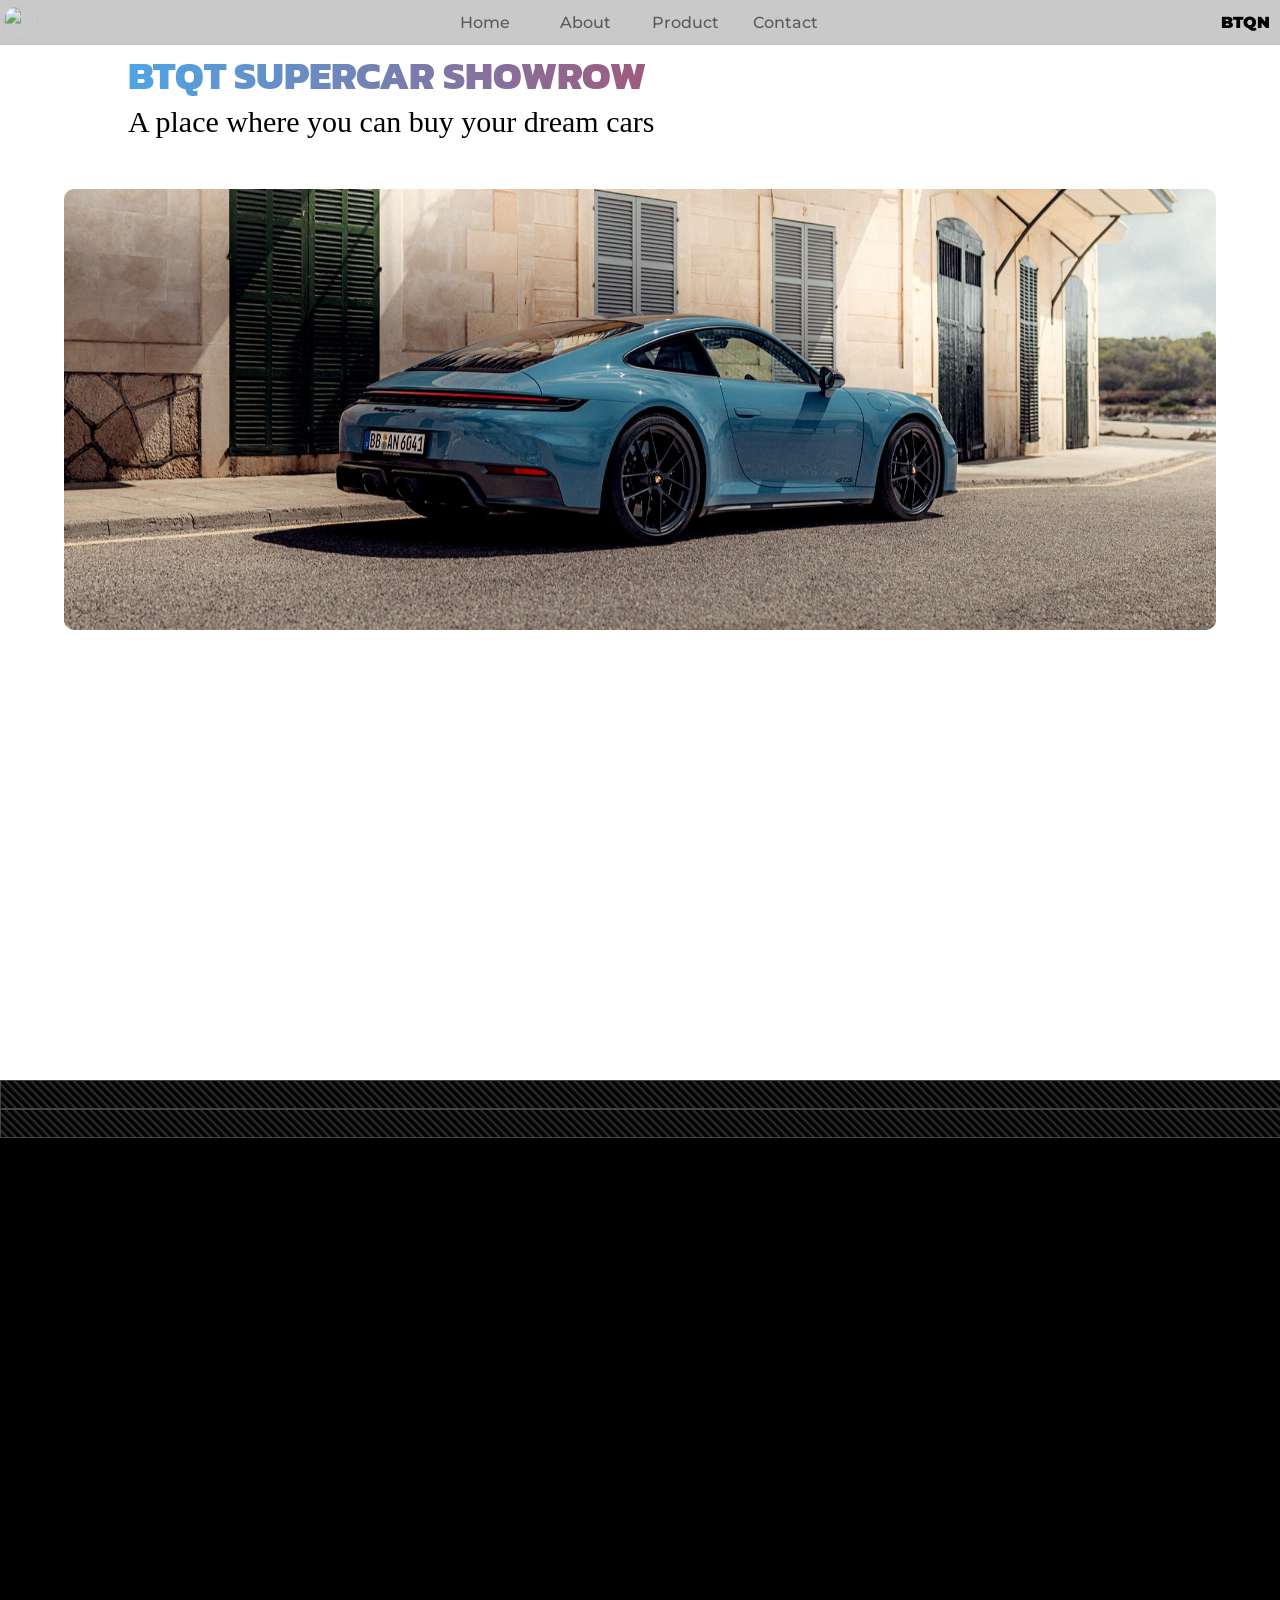
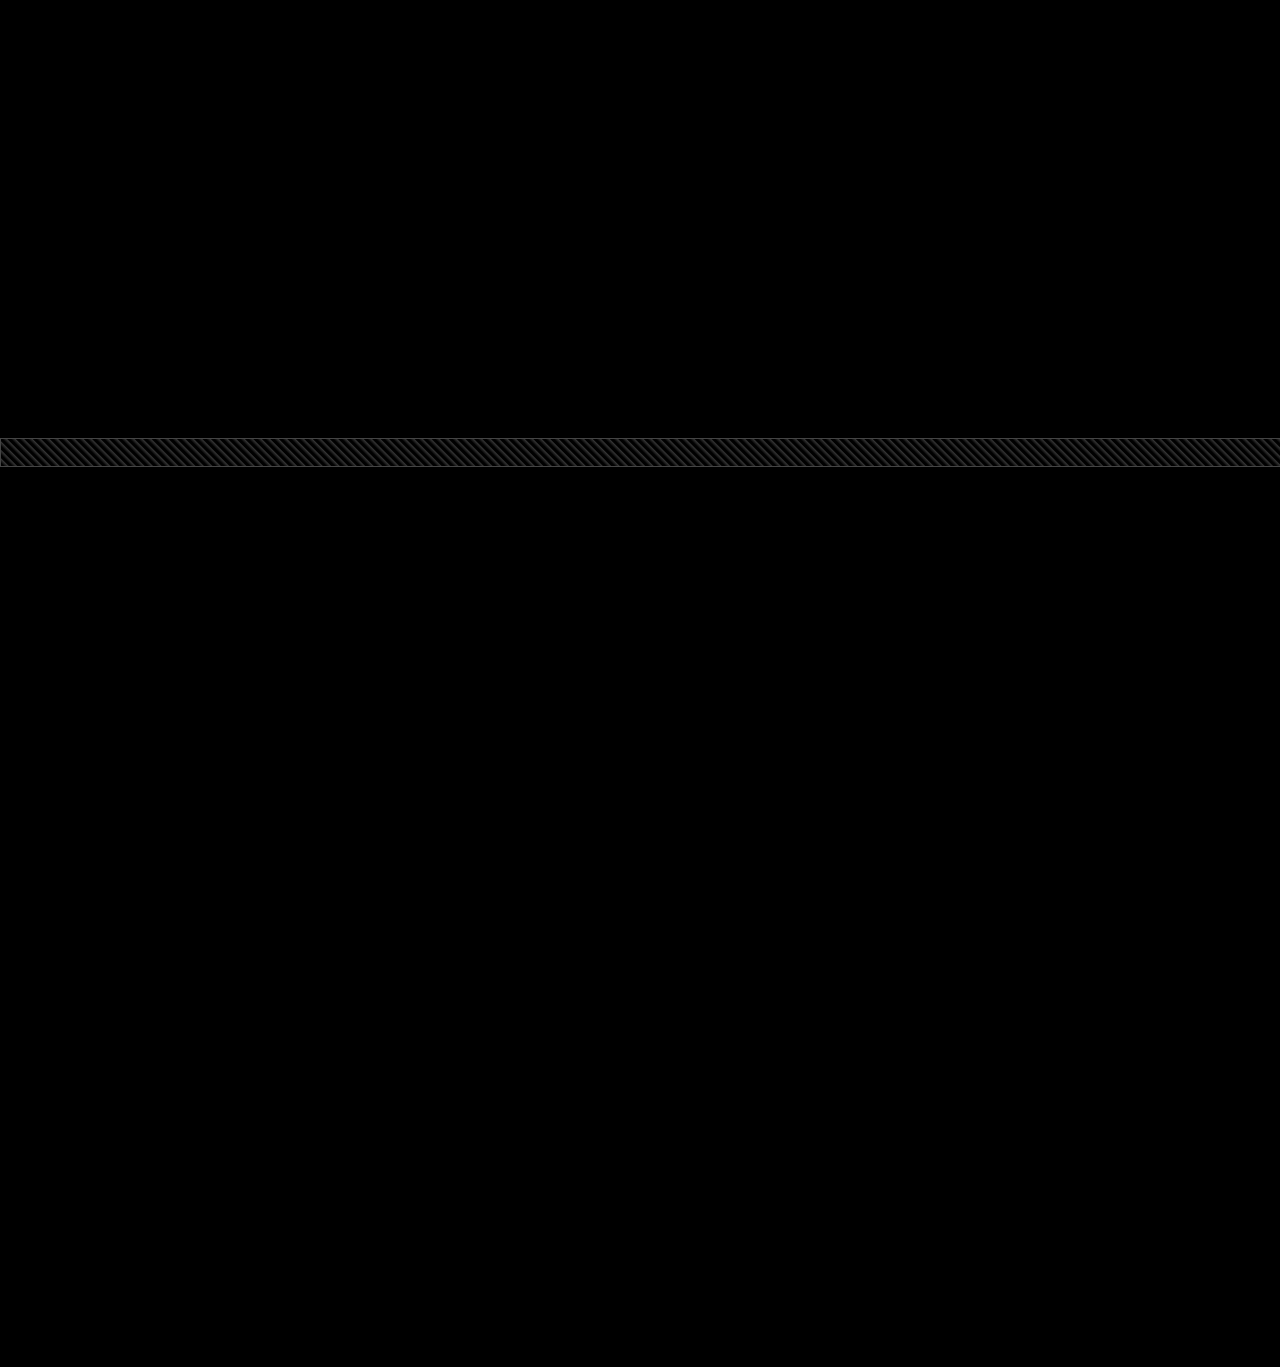
==== Web-Report/index.html @ 070058de "convert submodule to normal folder" ====
<!DOCTYPE html>
<html>
    <head>
        <title>BTQN SUPERCAR</title>
        <meta charset="utf-8">
        <link rel="stylesheet" href="./assets/style.css">
        <meta name="viewport" content="width=device-width, initial-scale=1.0">
        <link rel="preconnect" href="https://fonts.googleapis.com">
        <link rel="preconnect" href="https://fonts.gstatic.com" crossorigin>
        <link href="https://fonts.googleapis.com/css2?family=Work+Sans:ital,wght@0,100..900;1,100..900&display=swap" rel="stylesheet">
        <link href="https://fonts.googleapis.com/css2?family=Kanit:ital,wght@0,100;0,200;0,300;0,400;0,500;0,600;0,700;0,800;0,900;1,100;1,200;1,300;1,400;1,500;1,600;1,700;1,800;1,900&family=Montserrat:ital,wght@0,100..900;1,100..900&family=Noto+Sans:ital,wght@0,100..900;1,100..900&display=swap" rel="stylesheet">
        <link href="https://fonts.googleapis.com/css2?family=Amatic+SC:wght@400;700&display=swap" rel="stylesheet">
        <link href="https://db.onlinewebfonts.com/c/2ad24930d996d33544708f0637f7690a?family=Porsche+Next" rel="stylesheet">
    </head>

   <body>
        <div id="main">
            <div id="header">
                <div id="tasbar">
                    <div id="avartar">
                        <img src="/Web-Report/BTQN.png" alt="">
                    </div>
                       
                    <ul id="nav">
                        <li><a href="#home">Home</a></li>
                        <li><a href="#about">About</a></li>
                        <li><a href="#product">Product</a></li>
                        <li><a href="#contact">Contact</a></li>
                    </ul> 
                    <div id="name">
                        BTQN
                    </div>    
                </div>
            </div>
            <div id="home">
                <div id="pad"></div>
                <h1 id="text1">BTQT SUPERCAR SHOWROW</h1>
                <h2 id="text2">A place where you can buy your dream cars</h2>
                <img id="startpic" src="/Web-Report/Porsche 911.jpg" alt="">
                </div>
                
            </div>
            <div id="wall"></div>
            <div id="about">
                
            </div>
            <div id="wall"></div>
            <div id="product">

            </div>
            <div id="wall"></div>
            <div id="contact">

            </div>
        </div>
    </body>
</html>
---- Web-Report/assets/style.css ----
@font-face {
    font-family: playfair;
    src: url('Font/Playfair_Display/PlayfairDisplay-Italic-VariableFont_wght.ttf') format('truetype');
}

/*-----------------------------------------------------------------*/

@media only screen and (max-width: 1024px) {
#nav li { 
    display: none; 
}

#leftmenu {
    width: 100%;
    justify-content: space-between;
    margin-left: 0;
    padding-right: 7px;
    box-sizing: border-box;
}

#sig img {
    transform: translate(5vw, -4vh) !important;
}

}

/*-----------------------------------------------------------------*/
@media only screen and (max-width: 730px) {
    #text {
    width: 90% !important;
    padding: 0 5vw 0 5vw !important;
    margin: 0 auto 0 auto !important;
}

#introduce {
    font-size: 1.1rem !important;
    text-align: justify;
}

#sig img {
    transform: translate(5vw, -4vh) !important;
}

#about {
    flex-direction: column;
}

#pic {
    padding: 0 0 20px 0 !important;
    margin: 0 !important;
    width: 100% !important;
}
}

/*-----------------------------------------------------------------*/
@media only screen and (max-width: 480px) {
body {
    background-color: rgb(0, 0, 0);
}

#nav li {
    display: none;
}

#slogan {
    width: 90vw !important;
    font-size: 2rem !important;
}

#welcome {
    width: 90vw !important;
}

#text {
    width: 90% !important;
    padding: 8vw 5vw 0 5vw !important;
    margin: 0 auto 0 auto !important;
}

#introduce {
    font-size: 1.1rem !important;
    text-align: justify;
}

#sig img {
    transform: translate(5vw, -4vh) !important;
}

#about {
    flex-direction: column;
}

#pic {
    padding: 0 0 30px 0 !important;
    margin: 0 auto 0 auto !important;
    width: 90% !important;
    
}

}

/*-----------------------------------------------------------------*/
html {
    scroll-behavior: smooth;
}


body {
    margin: 0;
}

#header {
    height: 5vh;
    background-color: rgba(0, 0, 0, 0);
    top: 0;
    left: 0;
    right: 0;
    position: fixed;
    z-index: 9999;

}

#tasbar {
    position: relative;
    height: 5vh;
    width: 100%;
    display: flex;
    background-color: #c9c9c9;
   backdrop-filter: blur(150px);
    align-items: center;
    justify-content: space-between;
}

#avartar {
    width: 25%;
}

#avartar img {
    position: absolute;
    width: 35px;
    height: 35px;
    border-radius: 100%;
    display: flex;
    margin-left: 3px;
    transform: translateY(-50%);
}

#name {
    width: 25%;
    position: static;
    font-family: 'Montserrat';
    font-weight: 900;
    color: #000000;
    justify-content: right;
    display: flex;
    margin-right: 10px;
}

#nav {
    margin: 0;
    padding: 0;
    width: 100vw;
    display: flex;
    list-style: none;
    align-items: center;
    justify-content: center;
}

#nav li {
    width: 100px;
    text-align: center;
    color: #464646;
    font-weight: 500;
}

#nav li a {
    font-family: 'Montserrat';
    color: #414141d0;
    text-decoration: none;
    height: 35px;
    padding: 0 10px;
    width: 80px;
    display: flex;
    align-items: center;
    justify-content: center;
}

#nav li:hover a {
    background-color: #91919171 ;
    color: #000000;
    height: 35px;
    width: 73px;
    margin: auto auto auto auto;
    align-items: center;
    justify-content: center;
    border-radius: 99999px;
    box-shadow: 0 0 30px #adadad44  ;
    transition: 
        background-color 0.4s ease,
        color 0.5s ease,
        box-shadow 0.5s ease;
}

#nav li:active a {
    background-color: #9b9b9b71 ;
    color: #ffffff;
    height: 35px;
    width: 73px;
    margin: auto auto auto auto;
    align-items: center;
    justify-content: center;
    border-radius: 99999px;
    box-shadow: 0 0 30px #adadad44  ;
    
}

/*-----------------------------------------------------------------*/

#home {
    margin: 0;
    padding: 0;
    width: 100vw;            
    height: 120vh;
    background-color: #ffffff;
    display: flex;
    flex-direction: column;
}

#pad {
    width: 100%;
    height: 5vh;
}

#text1 {
    font-family: "Kanit";
    background: linear-gradient(to left, rgb(255, 0, 0), rgb(59, 183, 255));
    background-clip: text;
    font-size: 40px;
    font-weight: 800;
    padding-left: 10vw;
    margin: 0;
    color: rgba(0, 0, 0, 0);
}

#text2 {
    font-family: "Porsche Next";
    color: black;
    font-size: 30px;
    font-weight: 300;
    padding-left: 10vw;
    margin: 0;
}

#startpic {
    width: 90vw;
    height: auto;
    align-items: center;
    justify-content: center;
    margin: 50px auto 0 auto;
    border-radius: 10px;
}



/*-----------------------------------------------------------------*/

#wall {
    width: 100vw;
    height: 3vh;
    background: repeating-linear-gradient(
        45deg,
        #000000,        
        #000000 2px,   
        #333333 5px,   
        #000000 6px  
    );
    border: 1px solid #444;
}

/*-----------------------------------------------------------------*/
#about {
    margin: 0;
    padding: 0;
    width: 100vw;            
    height: auto;
    background-color: rgb(0, 0, 0);
    justify-content: none;
    display: flex;
}



/*-----------------------------------------------------------------*/

#product {
    margin: 0;
    padding: 0;
    width: 100vw;            
    height: 100vh;
    background-color: rgb(0, 0, 0);
}

/*-----------------------------------------------------------------*/

#contact{
    margin: 0;
    padding: 0;
    width: 100vw;            
    height: 100vh;
    background-color: rgb(0, 0, 0);
}
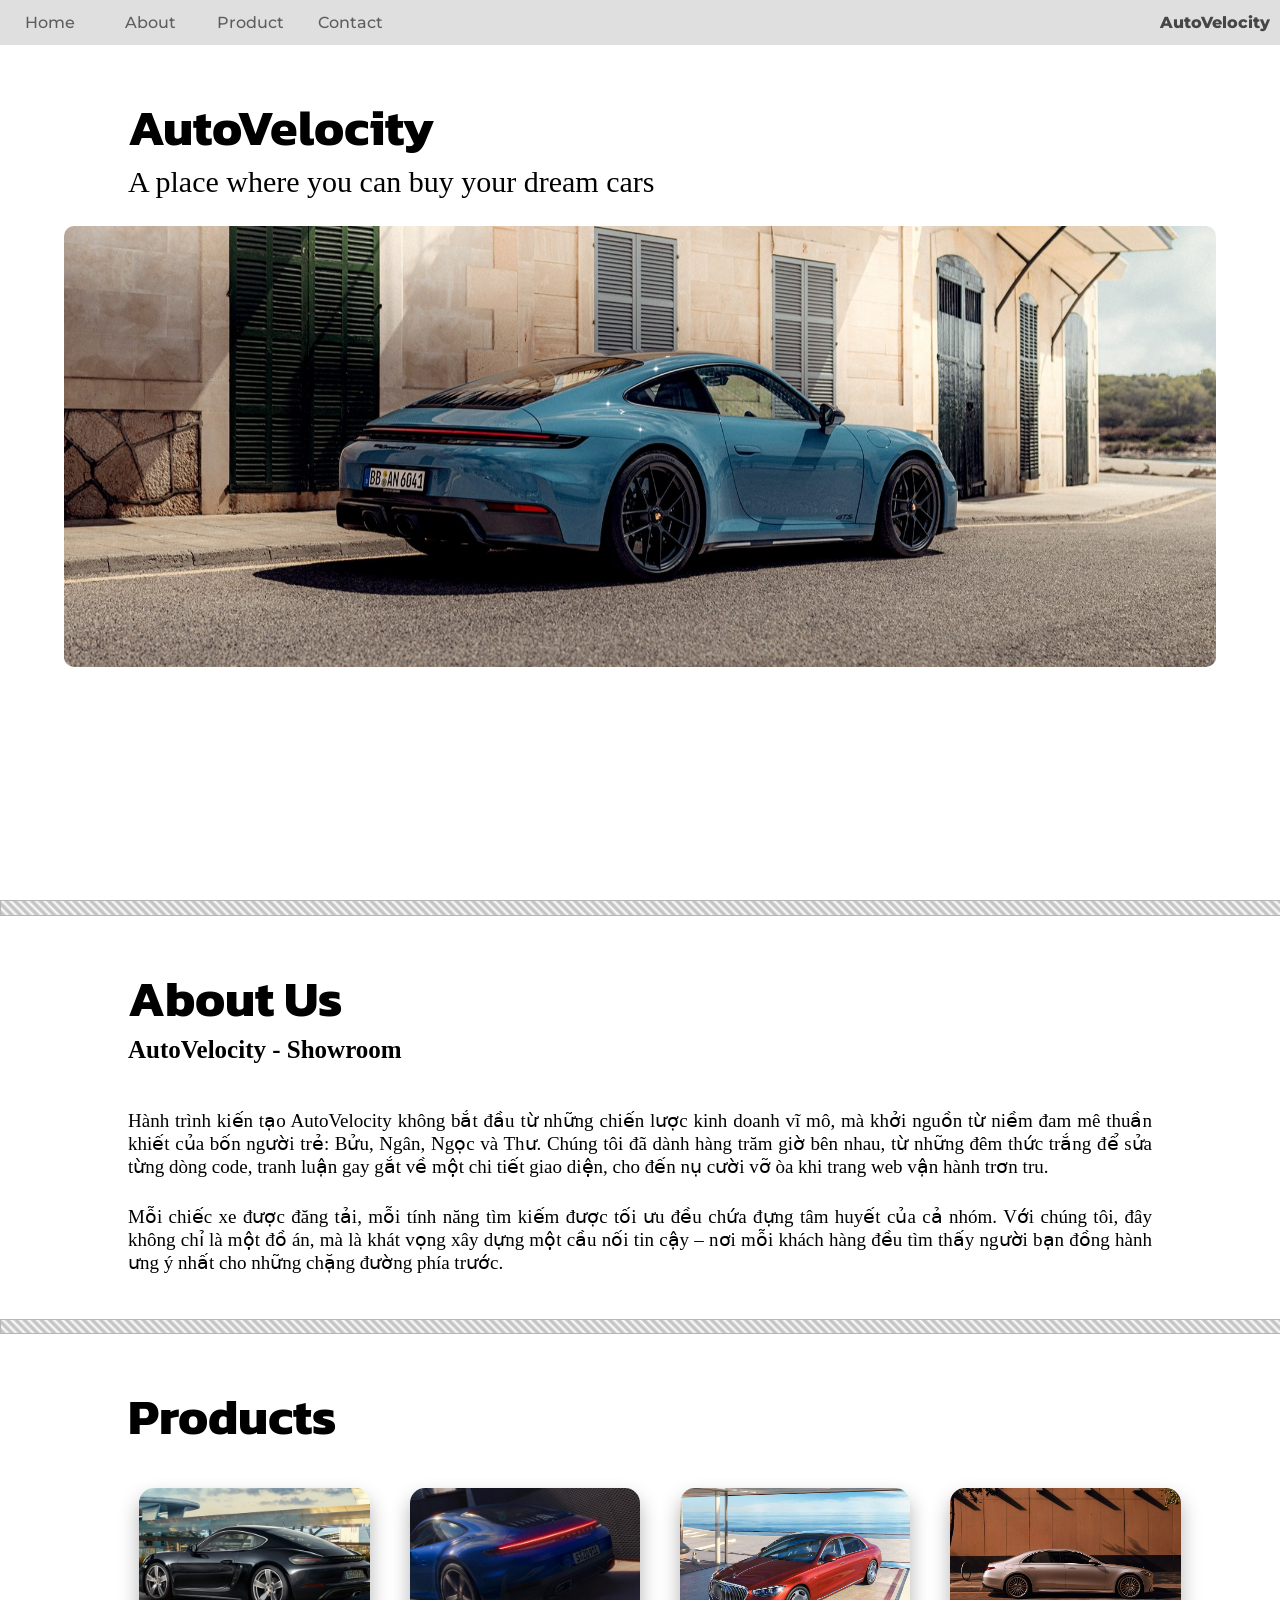
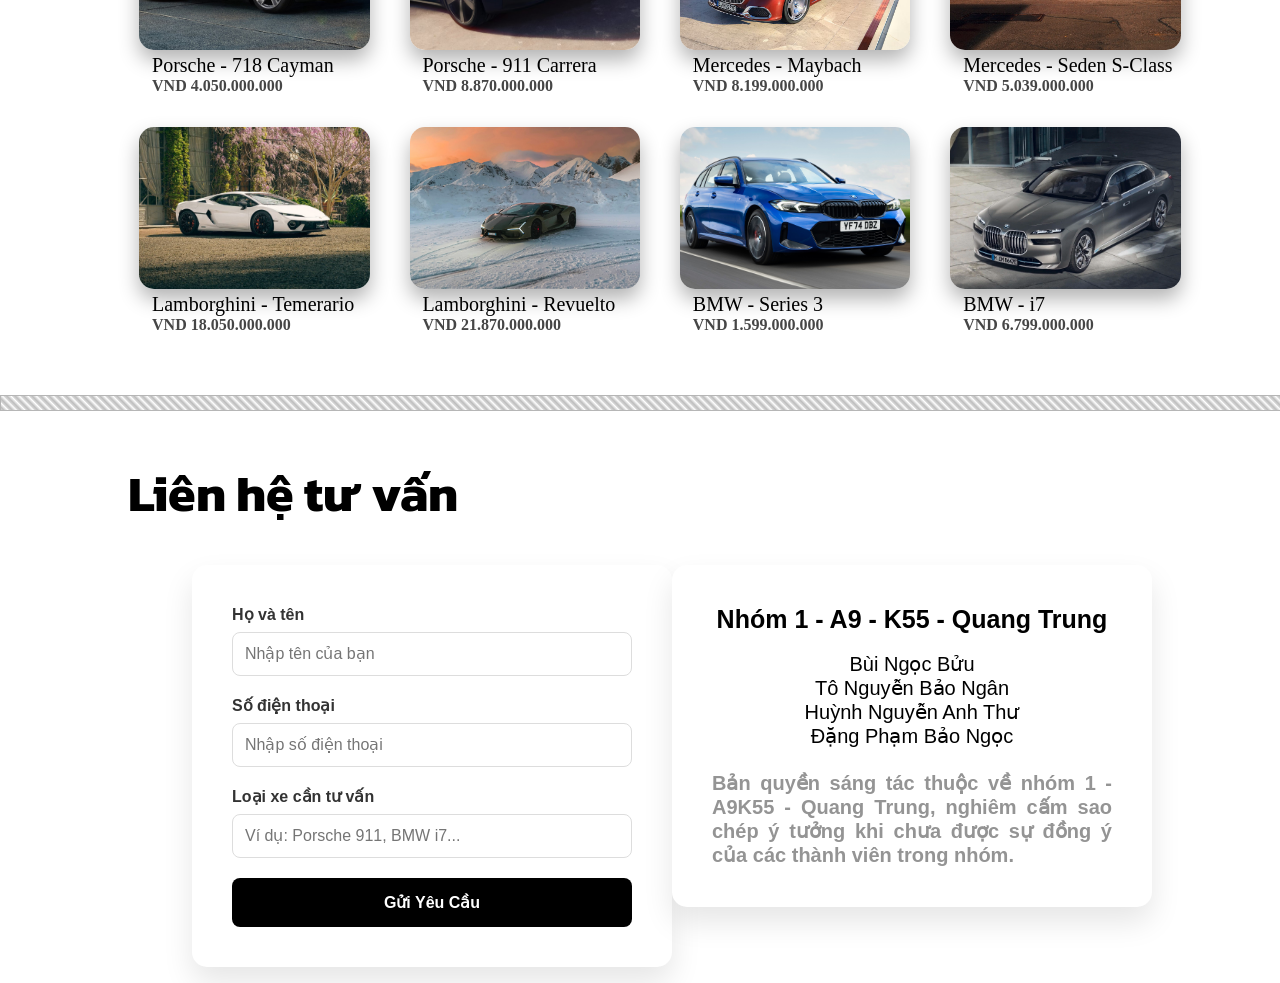
==== commit c388fbe5: "final version" ====
--- a/Web-Report/index.html
+++ b/Web-Report/index.html
@@ -12,15 +12,10 @@
         <link href="https://fonts.googleapis.com/css2?family=Amatic+SC:wght@400;700&display=swap" rel="stylesheet">
         <link href="https://db.onlinewebfonts.com/c/2ad24930d996d33544708f0637f7690a?family=Porsche+Next" rel="stylesheet">
     </head>
-
    <body>
         <div id="main">
             <div id="header">
                 <div id="tasbar">
-                    <div id="avartar">
-                        <img src="/Web-Report/BTQN.png" alt="">
-                    </div>
-                       
                     <ul id="nav">
                         <li><a href="#home">Home</a></li>
                         <li><a href="#about">About</a></li>
@@ -28,30 +23,214 @@
                         <li><a href="#contact">Contact</a></li>
                     </ul> 
                     <div id="name">
-                        BTQN
+                        AutoVelocity
                     </div>    
                 </div>
             </div>
             <div id="home">
                 <div id="pad"></div>
-                <h1 id="text1">BTQT SUPERCAR SHOWROW</h1>
+                <div id="pad"></div>
+                <h1 id="text1">AutoVelocity</h1>
                 <h2 id="text2">A place where you can buy your dream cars</h2>
                 <img id="startpic" src="/Web-Report/Porsche 911.jpg" alt="">
-                </div>
-                
+            </div>
+            <div id="pad1"></div>
             </div>
             <div id="wall"></div>
             <div id="about">
-                
+                <div id="pad"></div>
+                <div id="tieude">About Us</div>
+                <ul id="haichu">
+                    <li><div id="tenshop">AutoVelocity - Showroom</div></li>
+                    
+                </ul>
+                <ul id="noidung">
+                    <li id="li1">Hành trình kiến tạo AutoVelocity không bắt đầu từ những chiến lược kinh doanh vĩ mô, mà khởi nguồn từ niềm đam mê thuần khiết của bốn người trẻ: Bửu, Ngân, Ngọc và Thư. Chúng tôi đã dành hàng trăm giờ bên nhau, từ những đêm thức trắng để sửa từng dòng code, tranh luận gay gắt về một chi tiết giao diện, cho đến nụ cười vỡ òa khi trang web vận hành trơn tru.</li>
+                    <li>Mỗi chiếc xe được đăng tải, mỗi tính năng tìm kiếm được tối ưu đều chứa đựng tâm huyết của cả nhóm. Với chúng tôi, đây không chỉ là một đồ án, mà là khát vọng xây dựng một cầu nối tin cậy – nơi mỗi khách hàng đều tìm thấy người bạn đồng hành ưng ý nhất cho những chặng đường phía trước.</li>
+                </ul>
+                <div id="pad"></div>
             </div>
             <div id="wall"></div>
             <div id="product">
-
+                <div id="pad"></div>
+                <div id="products">Products</div>
+                <div id="cacsanpham">
+                    <div id="hangdau">
+                        <ul id="mot">
+                            <li>
+                                <ul id="hai">
+                                    <li>
+                                        <a href="https://www.porsche.com/pap/_vietnam_/models/718/718-models/718-cayman/">
+                                            <div>
+                                                <img src="/Web-Report/xe1.jpg" alt="">
+                                            </div>
+                                        </a>
+                                    </li>
+                                    <li id="tenxe">
+                                        Porsche - 718 Cayman
+                                    </li>
+                                    <li id="gia">VND 4.050.000.000</li>
+                                </ul>
+                            </li>
+                            <li>
+                                <ul id="hai">
+                                    <li>
+                                        <a href="https://www.porsche.com/pap/_vietnam_/models/911/carrera-models/911-carrera/">
+                                        <div>
+                                                <img src="/Web-Report/xe2.avif" alt="">
+                                            </div> 
+                                        </a>
+                                    </li>
+                                    <li id="tenxe">
+                                        Porsche - 911 Carrera
+                                    </li>
+                                    <li id="gia">VND 8.870.000.000</li>
+                                </ul>
+                            </li>
+                            <li>
+                                <ul id="hai">
+                                    <li>
+                                        <a href="https://www.mercedes-benz.com.vn/vi/passengercars/models/saloon-long/mercedes-maybach-s-class/overview.html">
+                                            <div>
+                                                <img src="/Web-Report/xe3.jpg" alt="">
+                                            </div>
+                                        </a>
+                                    </li>
+                                    <li id="tenxe">
+                                        Mercedes - Maybach
+                                    </li>
+                                    <li id="gia">VND 8.199.000.000</li>
+                                </ul>
+                            </li>
+                            <li>
+                                <ul id="hai">
+                                    <li>
+                                        <a href="https://www.mercedes-benz.com.vn/vi/passengercars/models/saloon-long/s-class/overview.html">
+                                            <div>
+                                                <img src="/Web-Report/xe4.jpg" alt="">
+                                            </div>
+                                        </a>
+                                    </li>
+                                    <li id="tenxe">
+                                        Mercedes - Seden S-Class
+                                    </li>
+                                    <li id="gia">VND 5.039.000.000 </li>
+                                </ul>
+                            </li>
+                        </ul>
+                    </div>
+                    <div id="hangsau">
+                        <ul id="mot">
+                                <li>
+                                    <ul id="hai">
+                                        <li>
+                                            <a href="https://www.lamborghini.com/en-en/models/temerario#val-ht">
+                                                <div>
+                                                    <img src="/Web-Report/xe5.jpg" alt="">
+                                                </div>
+                                            </a>
+                                        </li>
+                                        <li id="tenxe">
+                                            Lamborghini - Temerario
+                                        </li>
+                                        <li id="gia">VND 18.050.000.000</li>
+                                    </ul>
+                                </li>
+                                <li>
+                                    <ul id="hai">
+                                        <li>
+                                            <a href="https://www.lamborghini.com/en-en/models/revuelto#val-ht">
+                                            <div>
+                                                    <img src="/Web-Report/xe6.jpg" alt="">
+                                                </div> 
+                                            </a>
+                                        </li>
+                                        <li id="tenxe">
+                                            Lamborghini - Revuelto
+                                        </li>
+                                        <li id="gia">VND 21.870.000.000</li>
+                                    </ul>
+                                </li>
+                                <li>
+                                    <ul id="hai">
+                                        <li>
+                                            <a href="https://www.bmw.vn/vi/models/bmw-3-series/">
+                                                <div>
+                                                    <img src="/Web-Report/xe7.jpg" alt="">
+                                                </div>
+                                            </a>
+                                        </li>
+                                        <li id="tenxe">
+                                            BMW - Series 3
+                                        </li>
+                                        <li id="gia">VND 1.599.000.000</li>
+                                    </ul>
+                                </li>
+                                <li>
+                                    <ul id="hai">
+                                        <li>
+                                            <a href="https://www.bmw.vn/vi/models/the-new-i7/">
+                                                <div>
+                                                    <img src="/Web-Report/xe8.webp" alt="">
+                                                </div>
+                                            </a>
+                                        </li>
+                                        <li id="tenxe">
+                                            BMW - i7
+                                        </li>
+                                        <li id="gia">VND 6.799.000.000 </li>
+                                    </ul>
+                                </li>
+                            </ul>
+                        </div>
+                    </div>
+                </div>
+                <div id="pad"></div>
             </div>
             <div id="wall"></div>
             <div id="contact">
+                <div id="pad"></div>
+                <div id="lienhetuvan">Liên hệ tư vấn</div>
+                <ul id="footer">
+                    <li>
+                            <div class="form-wrapper">
+                                <form class="consultation-form">
+                                    <div class="input-group">
+                                        <label>Họ và tên</label>
+                                        <input type="text" placeholder="Nhập tên của bạn" required>
+                                    </div>
+                                    <div class="input-group">
+                                        <label>Số điện thoại</label>
+                                        <input type="tel" placeholder="Nhập số điện thoại" required>
+                                    </div>
 
-            </div>
-        </div>
+                                    <div class="input-group">
+                                        <label>Loại xe cần tư vấn</label>
+                                        <input type="text" placeholder="Ví dụ: Porsche 911, BMW i7..." required>
+                                    </div>
+
+                                    <button type="submit" class="btn-submit">Gửi Yêu Cầu</button>
+                                </form>
+                            </div>
+                    </li>
+                    <li>
+                        <div>
+                            <ul id="credit">
+                                <li id="nhom1">Nhóm 1 - A9 - K55 - Quang Trung</li><br>
+                                <li>
+                                    <ul id="tenthanhvien">
+                                        <li>Bùi Ngọc Bửu</li>
+                                        <li>Tô Nguyễn Bảo Ngân</li>
+                                        <li>Huỳnh Nguyễn Anh Thư</li>
+                                        <li>Đặng Phạm Bảo Ngọc</li>
+                                        <br>
+                                    </ul>
+                                </li>
+                                <li id="banquyen">Bản quyền sáng tác thuộc về nhóm 1 - A9K55 - Quang Trung, nghiêm cấm sao chép ý tưởng khi chưa được sự đồng ý của các thành viên trong nhóm. </li>
+                            </ul>
+                        </div>
+                    </li>
+                </ul>        
+            </div>
     </body>
 </html>
--- a/Web-Report/assets/style.css
+++ b/Web-Report/assets/style.css
@@ -1,103 +1,3 @@
-@font-face {
-    font-family: playfair;
-    src: url('Font/Playfair_Display/PlayfairDisplay-Italic-VariableFont_wght.ttf') format('truetype');
-}
-
-/*-----------------------------------------------------------------*/
-
-@media only screen and (max-width: 1024px) {
-#nav li { 
-    display: none; 
-}
-
-#leftmenu {
-    width: 100%;
-    justify-content: space-between;
-    margin-left: 0;
-    padding-right: 7px;
-    box-sizing: border-box;
-}
-
-#sig img {
-    transform: translate(5vw, -4vh) !important;
-}
-
-}
-
-/*-----------------------------------------------------------------*/
-@media only screen and (max-width: 730px) {
-    #text {
-    width: 90% !important;
-    padding: 0 5vw 0 5vw !important;
-    margin: 0 auto 0 auto !important;
-}
-
-#introduce {
-    font-size: 1.1rem !important;
-    text-align: justify;
-}
-
-#sig img {
-    transform: translate(5vw, -4vh) !important;
-}
-
-#about {
-    flex-direction: column;
-}
-
-#pic {
-    padding: 0 0 20px 0 !important;
-    margin: 0 !important;
-    width: 100% !important;
-}
-}
-
-/*-----------------------------------------------------------------*/
-@media only screen and (max-width: 480px) {
-body {
-    background-color: rgb(0, 0, 0);
-}
-
-#nav li {
-    display: none;
-}
-
-#slogan {
-    width: 90vw !important;
-    font-size: 2rem !important;
-}
-
-#welcome {
-    width: 90vw !important;
-}
-
-#text {
-    width: 90% !important;
-    padding: 8vw 5vw 0 5vw !important;
-    margin: 0 auto 0 auto !important;
-}
-
-#introduce {
-    font-size: 1.1rem !important;
-    text-align: justify;
-}
-
-#sig img {
-    transform: translate(5vw, -4vh) !important;
-}
-
-#about {
-    flex-direction: column;
-}
-
-#pic {
-    padding: 0 0 30px 0 !important;
-    margin: 0 auto 0 auto !important;
-    width: 90% !important;
-    
-}
-
-}
 
 /*-----------------------------------------------------------------*/
 html {
@@ -125,7 +25,7 @@
     height: 5vh;
     width: 100%;
     display: flex;
-    background-color: #c9c9c9;
+    background-color: #dfdfdf;
    backdrop-filter: blur(150px);
     align-items: center;
     justify-content: space-between;
@@ -149,8 +49,8 @@
     width: 25%;
     position: static;
     font-family: 'Montserrat';
-    font-weight: 900;
-    color: #000000;
+    font-weight: 800;
+    color: #464646;
     justify-content: right;
     display: flex;
     margin-right: 10px;
@@ -163,7 +63,7 @@
     display: flex;
     list-style: none;
     align-items: center;
-    justify-content: center;
+    justify-content: left;
 }
 
 #nav li {
@@ -188,12 +88,12 @@
 #nav li:hover a {
     background-color: #91919171 ;
     color: #000000;
-    height: 35px;
+    height: 5vh;
     width: 73px;
     margin: auto auto auto auto;
     align-items: center;
     justify-content: center;
-    border-radius: 99999px;
+    border-radius: 0px;
     box-shadow: 0 0 30px #adadad44  ;
     transition: 
         background-color 0.4s ease,
@@ -220,7 +120,7 @@
     margin: 0;
     padding: 0;
     width: 100vw;            
-    height: 120vh;
+    height: 100vh;
     background-color: #ffffff;
     display: flex;
     flex-direction: column;
@@ -228,18 +128,16 @@
 
 #pad {
     width: 100%;
-    height: 5vh;
+    height: 10vh;
 }
 
 #text1 {
     font-family: "Kanit";
-    background: linear-gradient(to left, rgb(255, 0, 0), rgb(59, 183, 255));
-    background-clip: text;
-    font-size: 40px;
-    font-weight: 800;
+    font-size: 50px;
+    font-weight: 700;
     padding-left: 10vw;
     margin: 0;
-    color: rgba(0, 0, 0, 0);
+    color: rgb(0, 0, 0);
 }
 
 #text2 {
@@ -256,7 +154,7 @@
     height: auto;
     align-items: center;
     justify-content: center;
-    margin: 50px auto 0 auto;
+    margin: 3vh auto 0 auto;
     border-radius: 10px;
 }
 
@@ -266,15 +164,15 @@
 
 #wall {
     width: 100vw;
-    height: 3vh;
+    height: 1.5vh;
     background: repeating-linear-gradient(
         45deg,
-        #000000,        
-        #000000 2px,   
-        #333333 5px,   
-        #000000 6px  
+        #d6d6d6,        
+        #bdbdbd 2px,   
+        #ffffff 5px,   
+        #d6d6d6 6px  
     );
-    border: 1px solid #444;
+    border: 1px solid #b6b6b6;
 }
 
 /*-----------------------------------------------------------------*/
@@ -282,22 +180,135 @@
     margin: 0;
     padding: 0;
     width: 100vw;            
-    height: auto;
-    background-color: rgb(0, 0, 0);
-    justify-content: none;
-    display: flex;
-}
-
-
-
+    height: fit-content;
+    background-color: rgb(255, 255, 255);
+    display: flex;
+    flex-direction: column;
+}
+
+#pad {
+    width: 100vw;
+    height: 10vh;
+}
+
+#pad {
+    width: 100vw;
+    height: 5vh;
+}
+
+#haichu {
+    list-style: none;
+    justify-content: space-between;
+    align-items: center;
+    padding: 0 10vw 0 10vw;
+    margin: 0;
+    display: flex;
+}
+
+#tieude {
+    font-family: "Kanit";
+    font-size: 50px;
+    font-weight: 700;
+    padding-left: 10vw;
+    margin: 0;
+    color: rgb(0, 0, 0);
+}
+
+#tenshop {
+    font-family: "Porsche Next";
+    color: black;
+    font-size: 25px;
+    font-weight: 700;
+    margin: 0;
+}
+
+#slogan {
+    font-family: "Porsche Next";
+    color: black;
+    font-size: 23px;
+    font-weight: 550;
+    margin: 0;
+}
+
+#noidung {
+    list-style: none;
+    font-family: "Porsche Next";
+    color: black;
+    font-size: 19px;
+    font-weight: 100;
+    margin: 0;
+    padding: 5vh 10vw 0 10vw;
+    text-align: justify;
+}
+
+#li1 {
+    padding-bottom: 3vh;
+}
 /*-----------------------------------------------------------------*/
 
 #product {
     margin: 0;
     padding: 0;
     width: 100vw;            
-    height: 100vh;
-    background-color: rgb(0, 0, 0);
+    height: fit-content;
+    background-color: rgb(255, 255, 255);
+}
+
+#products {
+    font-family: "Kanit";
+    font-size: 50px;
+    font-weight: 700;
+    padding-left: 10vw;
+    padding-bottom: 2vh;
+    margin: 0;
+    color: rgb(0, 0, 0);
+}
+
+#cacsanpham {
+    display: flex;
+    flex-direction: column;
+    align-items: center;
+}
+
+#mot {
+    display: flex;
+    flex-direction: row;
+    list-style: none;
+    padding: 0;
+}
+
+#hai li img {
+    width: 18vw;
+    height: 18vh;
+    object-fit: cover;
+    object-position: center;
+    border-radius: 15px;
+    box-shadow: 0 10px 20px rgba(0, 0, 0, 0.3);
+}
+
+#hai {
+    list-style: none;
+}
+
+#hai li {
+    font-family: "Porsche Next";
+    margin: 0;
+}
+
+#gia {
+    font-size: 16px;
+    font-weight: 700;
+    padding-left: 1vw;
+    color: #464646;
+}
+
+#tenxe {
+    padding-left: 1vw;
+    font-size: 20px;
+}
+
+#hangdau {
+    justify-content: center;
 }
 
 /*-----------------------------------------------------------------*/
@@ -306,6 +317,121 @@
     margin: 0;
     padding: 0;
     width: 100vw;            
-    height: 100vh;
-    background-color: rgb(0, 0, 0);
+    height: fit-content;
+    background-color: rgb(255, 255, 255);
+    
+}
+
+#lienhetuvan {
+    font-family: "Kanit";
+    font-size: 50px;
+    font-weight: 700;
+    padding-left: 10vw;
+    padding-bottom: 2vh;
+    margin: 0;
+    color: rgb(0, 0, 0);
+}
+
+.consultation-form {
+    background: white;
+    padding: 40px;
+    width: 400px;        
+    border-radius: 15px;  
+    box-shadow: 0 15px 30px rgba(0, 0, 0, 0.1);
+    font-family: "Porsche Next", sans-serif;
+    align-items: center;
+}
+
+
+.consultation-form h2 {
+    margin: 0 0 10px 0;
+    font-size: 28px;
+    color: #333;
+}
+
+.consultation-form p {
+    text-align: center;
+    margin-bottom: 30px;
+    color: #666;
+    font-size: 14px;
+}
+
+
+.input-group {
+    margin-bottom: 20px;
+}
+
+.input-group label {
+    display: block;
+    margin-bottom: 8px;
+    font-weight: 600;
+    color: #333;
+}
+
+.input-group input {
+    width: 100%;
+    padding: 12px;
+    border: 1px solid #ddd;
+    border-radius: 8px;
+    font-size: 16px;
+    box-sizing: border-box;
+    transition: 0.3s;
+    font-family: "Porsche Next", sans-serif;
+}
+
+
+.input-group input:focus {
+    border-color: #000;
+    outline: none;
+}
+
+.btn-submit {
+    width: 100%;
+    padding: 15px;
+    background-color: #000;
+    color: white;
+    border: none;
+    border-radius: 8px;
+    font-size: 16px;
+    font-weight: bold;
+    cursor: pointer;
+    transition: 0.3s;
+    font-family: "Porsche Next", sans-serif;
+}
+
+#footer {
+    justify-content: space-between;
+    list-style: none;
+    display: flex;
+    padding: 0 15vw 0 15vw;
+}
+
+#credit {
+    background: white;
+    padding: 40px;
+    width: 400px;        
+    border-radius: 15px;  
+    box-shadow: 0 15px 30px rgba(0, 0, 0, 0.1);
+    font-family: "Porsche Next", sans-serif;
+    align-items: center;
+    list-style: none;
+}
+#tenthanhvien {
+    list-style: none;
+    text-align: center;
+    padding: 0;
+    font-size: 20px;
+}
+
+#nhom1 {
+    font-size: 25px;
+    font-weight: 600;
+    text-align: center;
+}
+
+#banquyen {
+    font-size: 20px;
+    font-weight: 600;
+    text-align: justify;
+    color: #949494;
 }
